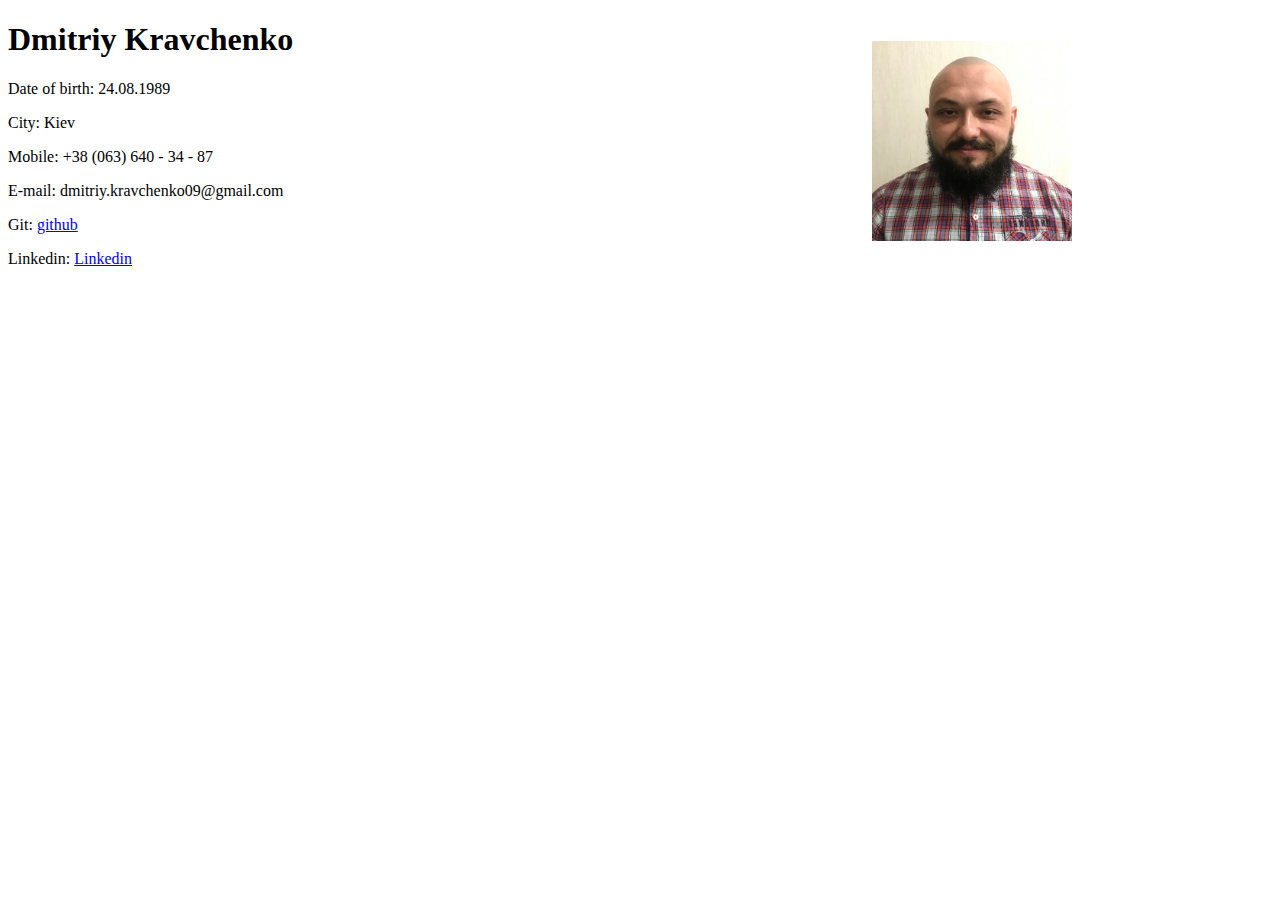
==== index.html @ c590db55 "first_commit" ====
<!DOCTYPE html>
<html lang="en">
<head>
    <meta charset="UTF-8">
    <meta http-equiv="X-UA-Compatible" content="IE=edge">
    <meta name="viewport" content="width=device-width, initial-scale=1.0">
    <link href="./css/index.css" rel="stylesheet">
    <title>CV Kravchenko Dmitriy</title>
</head>
<body>
    <div>
        <img src="./img/Photo.png" alt="Kravchenko Dmitriy" width="200 px" height="200 px">
        <p><h1>Dmitriy Kravchenko</h1></p>
        <p>Date of birth: 24.08.1989</p>
        <p>City: Kiev</p>
        <p>Mobile: +38 (063) 640 - 34 - 87</p>
        <p>E-mail: dmitriy.kravchenko09@gmail.com</p>
        <p>Git: <a href="https://github.com/kravchenko-dev">github</a></p>
        <p>Linkedin: <a href="linkedin.com/in/дмитрий-кравченко-b17721198">Linkedin</a></p>
    </div>
    
</body>
</html>
---- css/index.css ----
img {
  float: right;
  margin: 20px 200px 0px 0px;
}
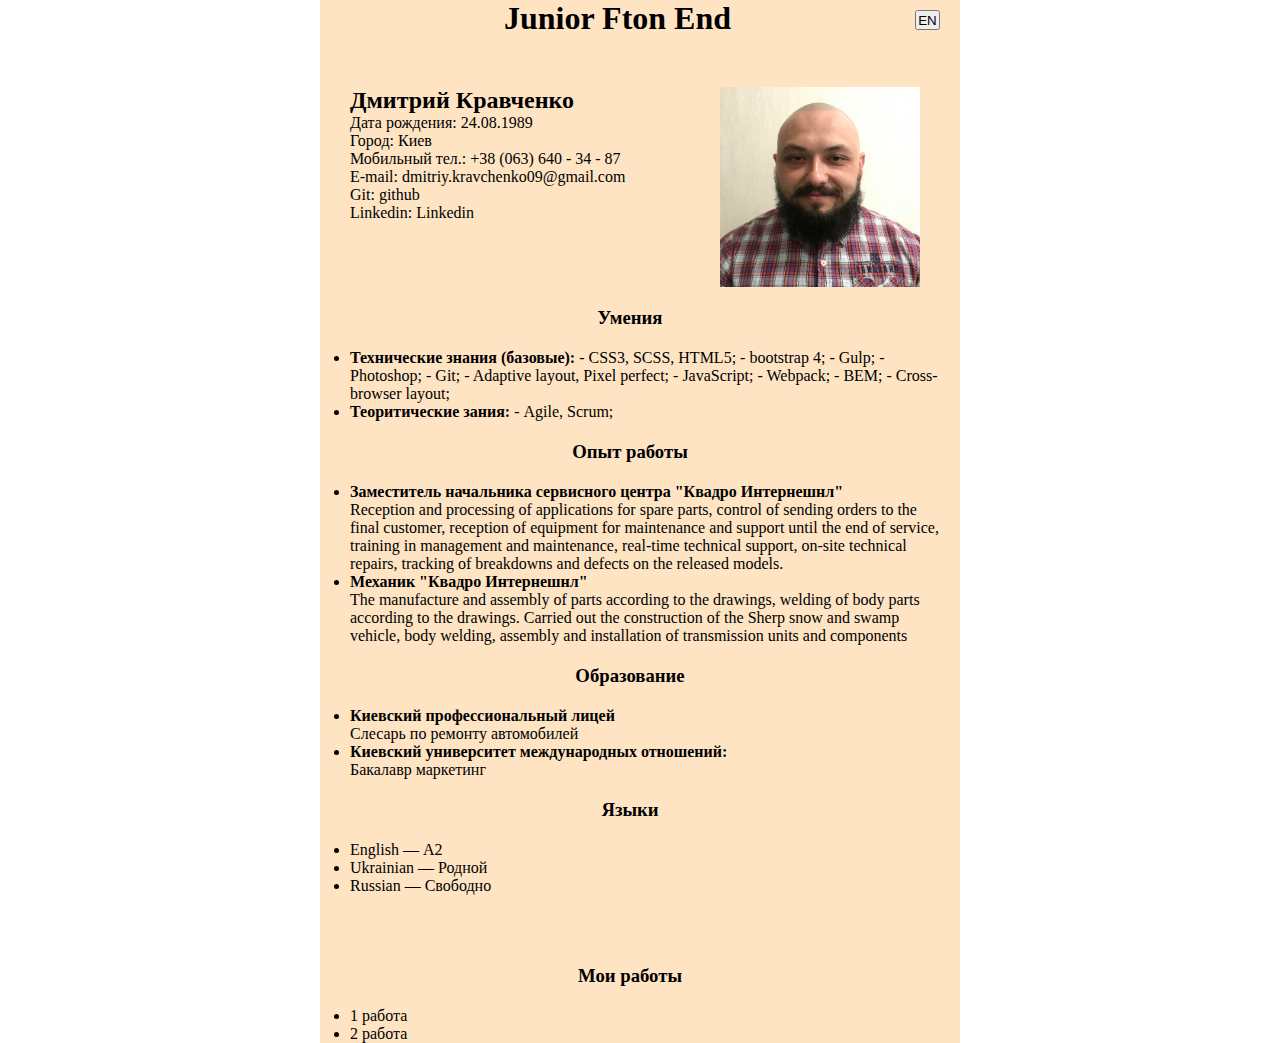
==== commit 273a33b6: "chenge remarks and add link github" ====
--- a/index.html
+++ b/index.html
@@ -1,23 +1,119 @@
 <!DOCTYPE html>
 <html lang="en">
-<head>
-    <meta charset="UTF-8">
-    <meta http-equiv="X-UA-Compatible" content="IE=edge">
-    <meta name="viewport" content="width=device-width, initial-scale=1.0">
-    <link href="./css/index.css" rel="stylesheet">
+  <head>
+    <meta charset="UTF-8" />
+    <meta http-equiv="X-UA-Compatible" content="IE=edge" />
+    <meta name="viewport" content="width=device-width, initial-scale=1.0" />
+    <link href="./css/index.css" rel="stylesheet" />
     <title>CV Kravchenko Dmitriy</title>
-</head>
-<body>
-    <div>
-        <img src="./img/Photo.png" alt="Kravchenko Dmitriy" width="200 px" height="200 px">
-        <p><h1>Dmitriy Kravchenko</h1></p>
-        <p>Date of birth: 24.08.1989</p>
-        <p>City: Kiev</p>
-        <p>Mobile: +38 (063) 640 - 34 - 87</p>
-        <p>E-mail: dmitriy.kravchenko09@gmail.com</p>
-        <p>Git: <a href="https://github.com/kravchenko-dev">github</a></p>
-        <p>Linkedin: <a href="linkedin.com/in/дмитрий-кравченко-b17721198">Linkedin</a></p>
+  </head>
+  <body>
+    <div class="cv">
+      <form action="./english_cv.html">
+        <button>EN</button>
+      </form>
+      <h1>Junior Fton End</h1>
+
+      <div class="contacts">
+        <img src="./img/Photo.png" alt="Kravchenko Dmitriy" />
+        <h2 class="cv_name">Дмитрий Кравченко</h2>
+        <p>Дата рождения: 24.08.1989</p>
+        <p>Город: Киев</p>
+        <p>
+          Мобильный тел.:
+          <a href="tel:+38 (063) 640 - 34 - 87">+38 (063) 640 - 34 - 87</a>
+        </p>
+        <p>
+          E-mail:
+          <a href="mailto:dmitriy.kravchenko09@gmail.com">
+            dmitriy.kravchenko09@gmail.com
+          </a>
+        </p>
+        <p>
+          Git:
+          <a href="https://github.com/kravchenko-dev">github</a>
+        </p>
+        <p>
+          Linkedin:
+          <a href="linkedin.com/in/дмитрий-кравченко-b17721198">Linkedin</a>
+        </p>
+      </div>
+      <div class="skills">
+        <h3>Умения</h3>
+        <ul>
+          <li>
+            <b>Технические знания (базовые):</b>
+            - CSS3, SCSS, HTML5; - bootstrap 4; - Gulp; - Photoshop; - Git; -
+            Adaptive layout, Pixel perfect; - JavaScript; - Webpack; - BEM; -
+            Cross-browser layout;
+          </li>
+          <li>
+            <b>Теоритические зания:</b>
+            - Agile, Scrum;
+          </li>
+        </ul>
+      </div>
+      <div class="experiens">
+        <h3>Опыт работы</h3>
+        <ul>
+          <li>
+            <b>Заместитель начальника сервисного центра "Квадро Интернешнл"</b>
+            <br />
+            Reception and processing of applications for spare parts, control of
+            sending orders to the final customer, reception of equipment for
+            maintenance and support until the end of service, training in
+            management and maintenance, real-time technical support, on-site
+            technical repairs, tracking of breakdowns and defects on the
+            released models.
+          </li>
+          <li>
+            <b>Механик "Квадро Интернешнл"</b>
+            <br />
+            The manufacture and assembly of parts according to the drawings,
+            welding of body parts according to the drawings. Carried out the
+            construction of the Sherp snow and swamp vehicle, body welding,
+            assembly and installation of transmission units and components
+          </li>
+        </ul>
+      </div>
+      <div>
+        <h3>Образование</h3>
+        <ul>
+          <li>
+            <b>Киевский профессиональный лицей</b>
+            <br />
+            Слесарь по ремонту автомобилей
+          </li>
+          <li>
+            <b>Киевский университет международных отношений:</b>
+            <br />
+            Бакалавр маркетинг
+          </li>
+        </ul>
+      </div>
+      <div class="languages">
+        <h3>Языки</h3>
+        <ul>
+          <li>English — А2</li>
+          <li>Ukrainian — Родной</li>
+          <li>Russian — Свободно</li>
+        </ul>
+      </div>
+      <div>
+        <h3>Мои работы</h3>
+        <ul>
+          <li>
+            <a href="https://github.com/kravchenko-dev/B.A.HomeWork-1">
+              1 работа
+            </a>
+          </li>
+          <li>
+            <a href="https://github.com/kravchenko-dev/B.A.HomeWork-2">
+              2 работа
+            </a>
+          </li>
+        </ul>
+      </div>
     </div>
-    
-</body>
-</html>+  </body>
+</html>
--- a/css/index.css
+++ b/css/index.css
@@ -1,4 +1,61 @@
+* {
+  margin: 0;
+  padding: 0;
+}
+
+html {
+  margin: 0% 25% 0% 25%;
+}
+
+.cv {
+  background-color: bisque;
+  padding-right: 20px;
+}
+
+h1 {
+  text-align: center;
+  padding-bottom: 50px;
+}
+button {
+  float: right;
+  width: 25px;
+  height: 20px;
+  margin-top: 10px;
+}
+
+a {
+  text-decoration: none;
+  color: #000;
+}
+
 img {
   float: right;
-  margin: 20px 200px 0px 0px;
+  padding-right: 20px;
+  height: 200px;
+  width: 200px;
 }
+
+.contacts p {
+  padding-left: 30px;
+}
+
+.cv_name {
+  padding-left: 30px;
+}
+
+.skills {
+  padding-top: 65px;
+}
+
+h3 {
+  text-align: center;
+  padding: 20px 0 20px 0;
+}
+
+ul {
+  padding-left: 30px;
+}
+
+.languages {
+  padding-bottom: 50px;
+}
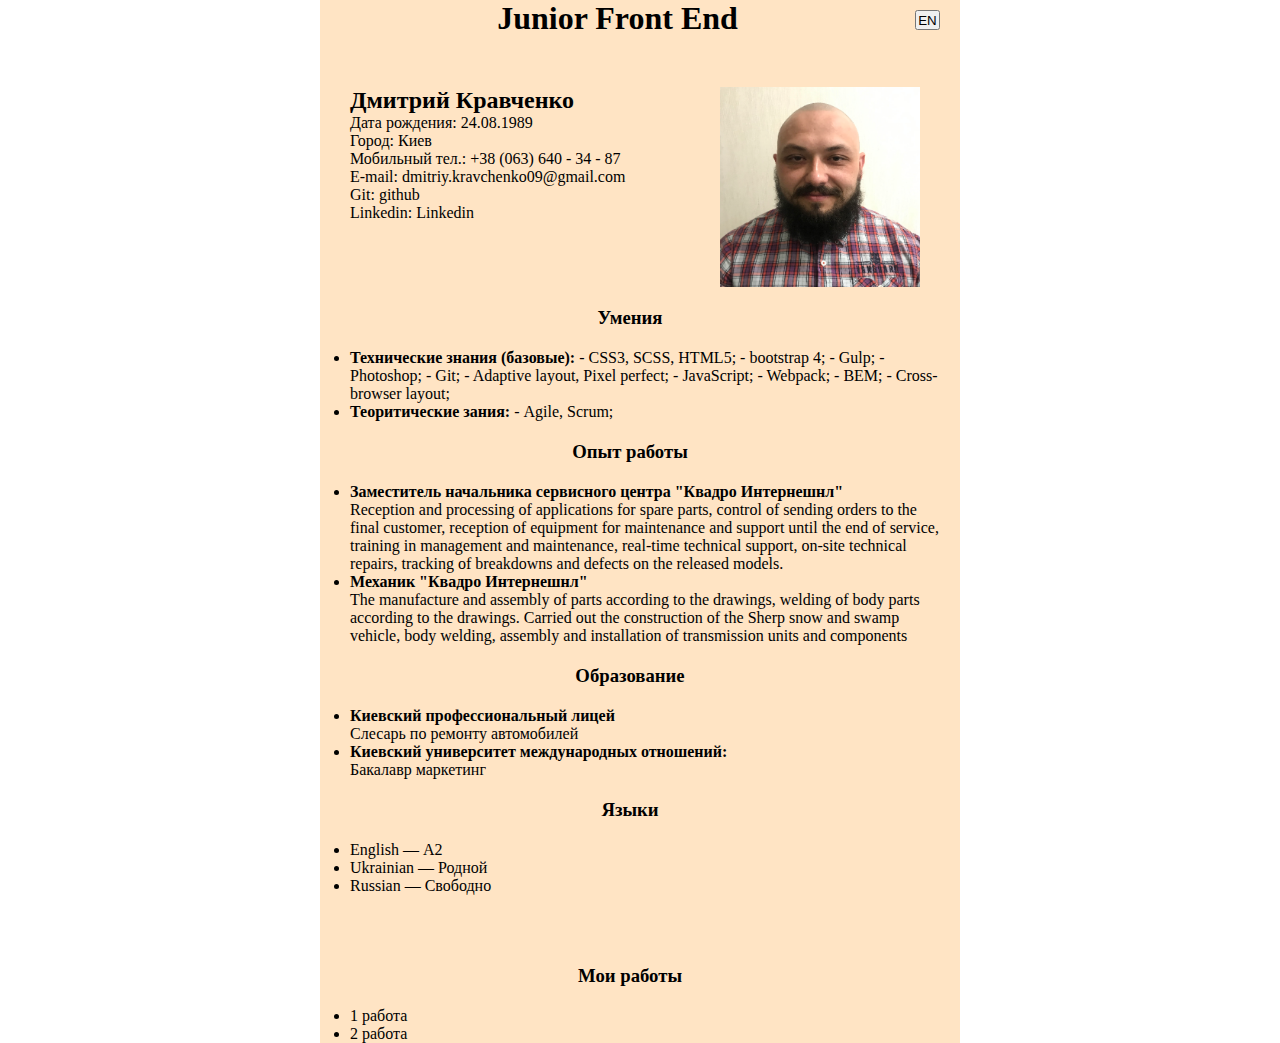
==== commit 1cd672b0: "Chenge h1" ====
--- a/index.html
+++ b/index.html
@@ -12,7 +12,7 @@
       <form action="./english_cv.html">
         <button>EN</button>
       </form>
-      <h1>Junior Fton End</h1>
+      <h1>Junior Front End</h1>
 
       <div class="contacts">
         <img src="./img/Photo.png" alt="Kravchenko Dmitriy" />
